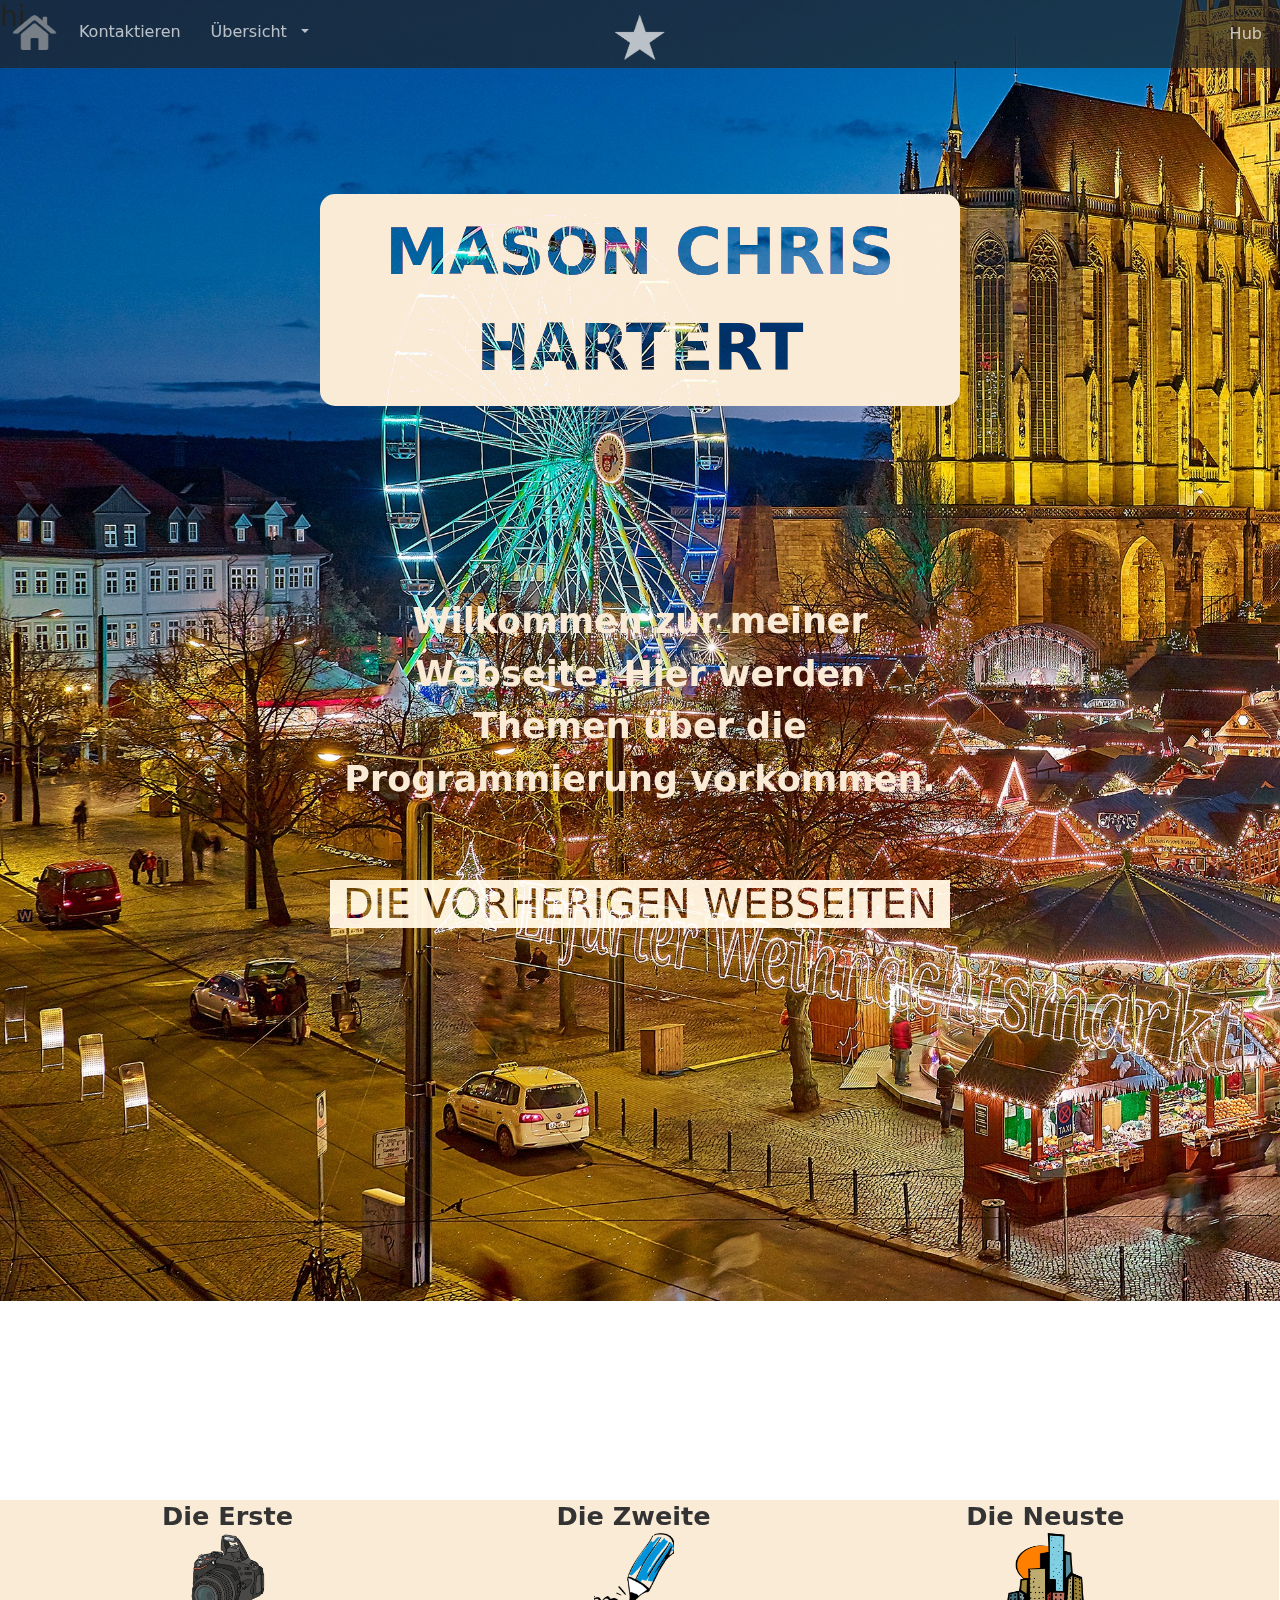
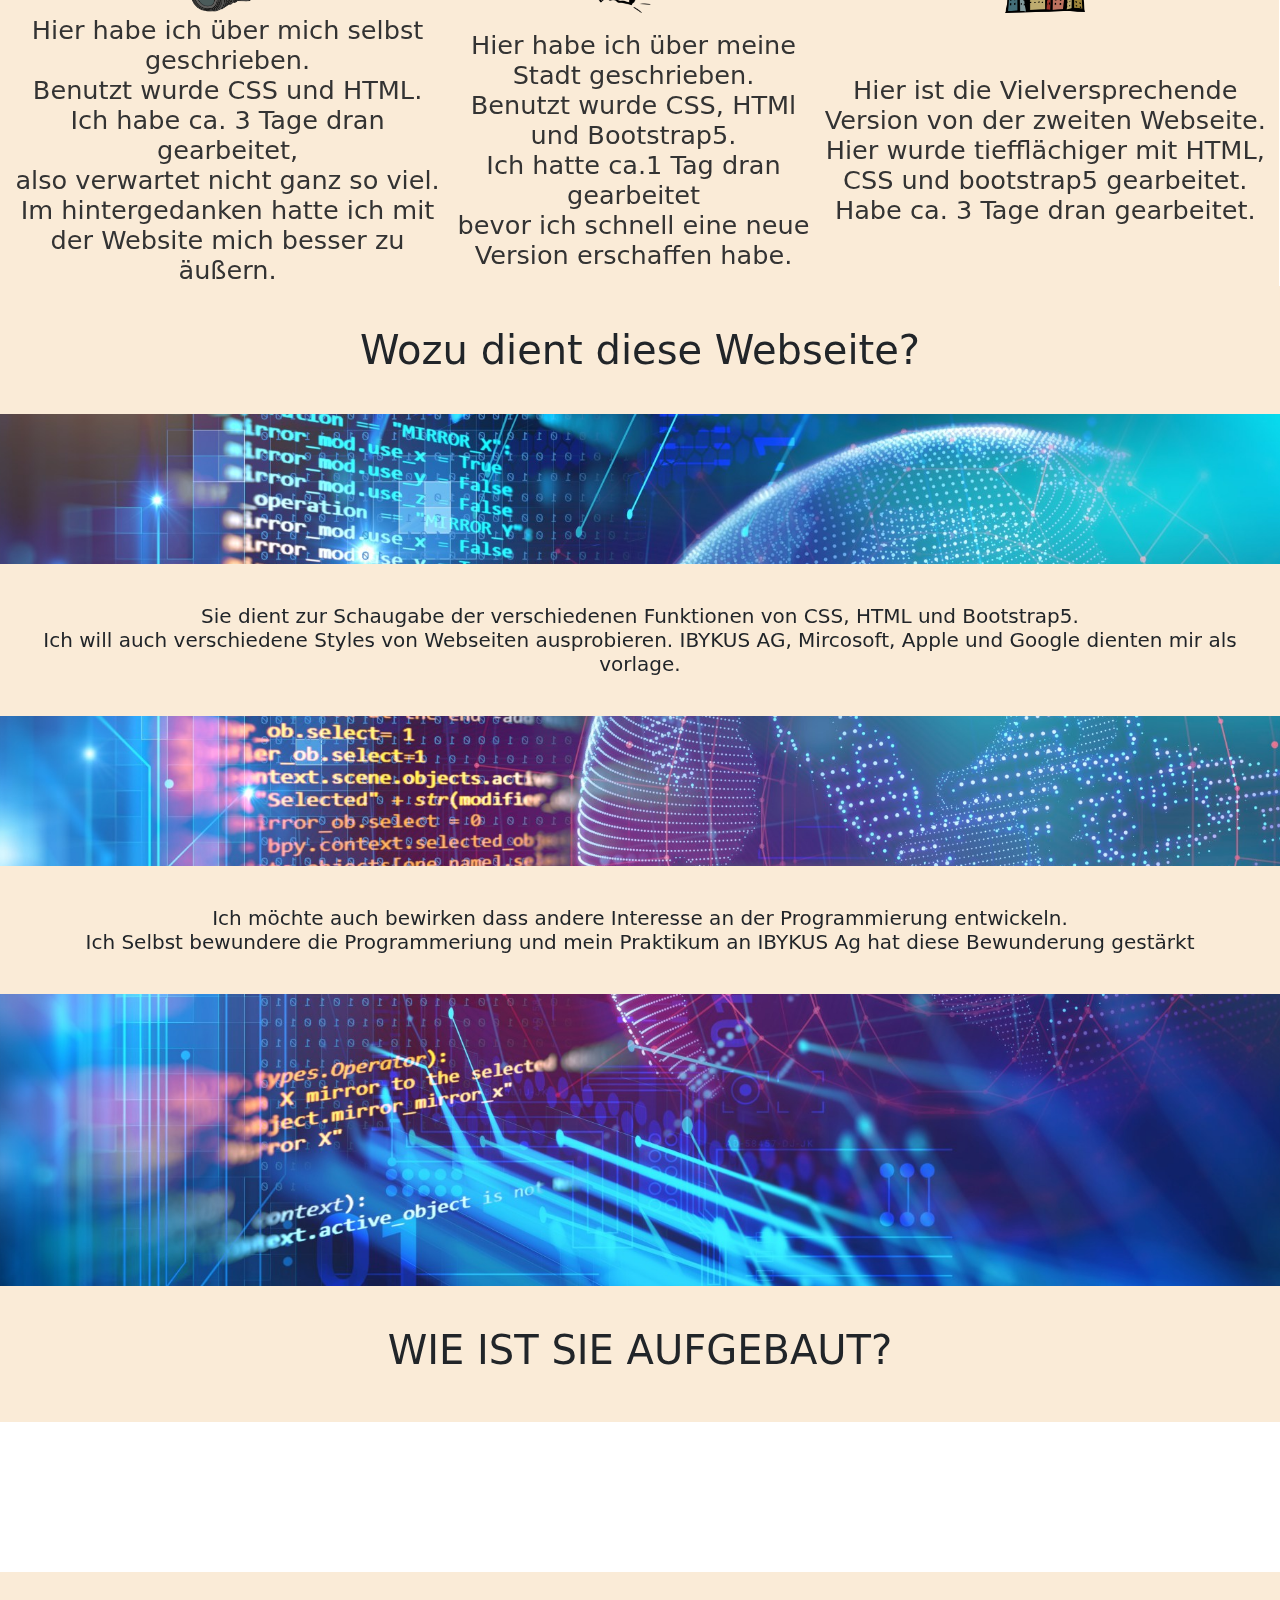
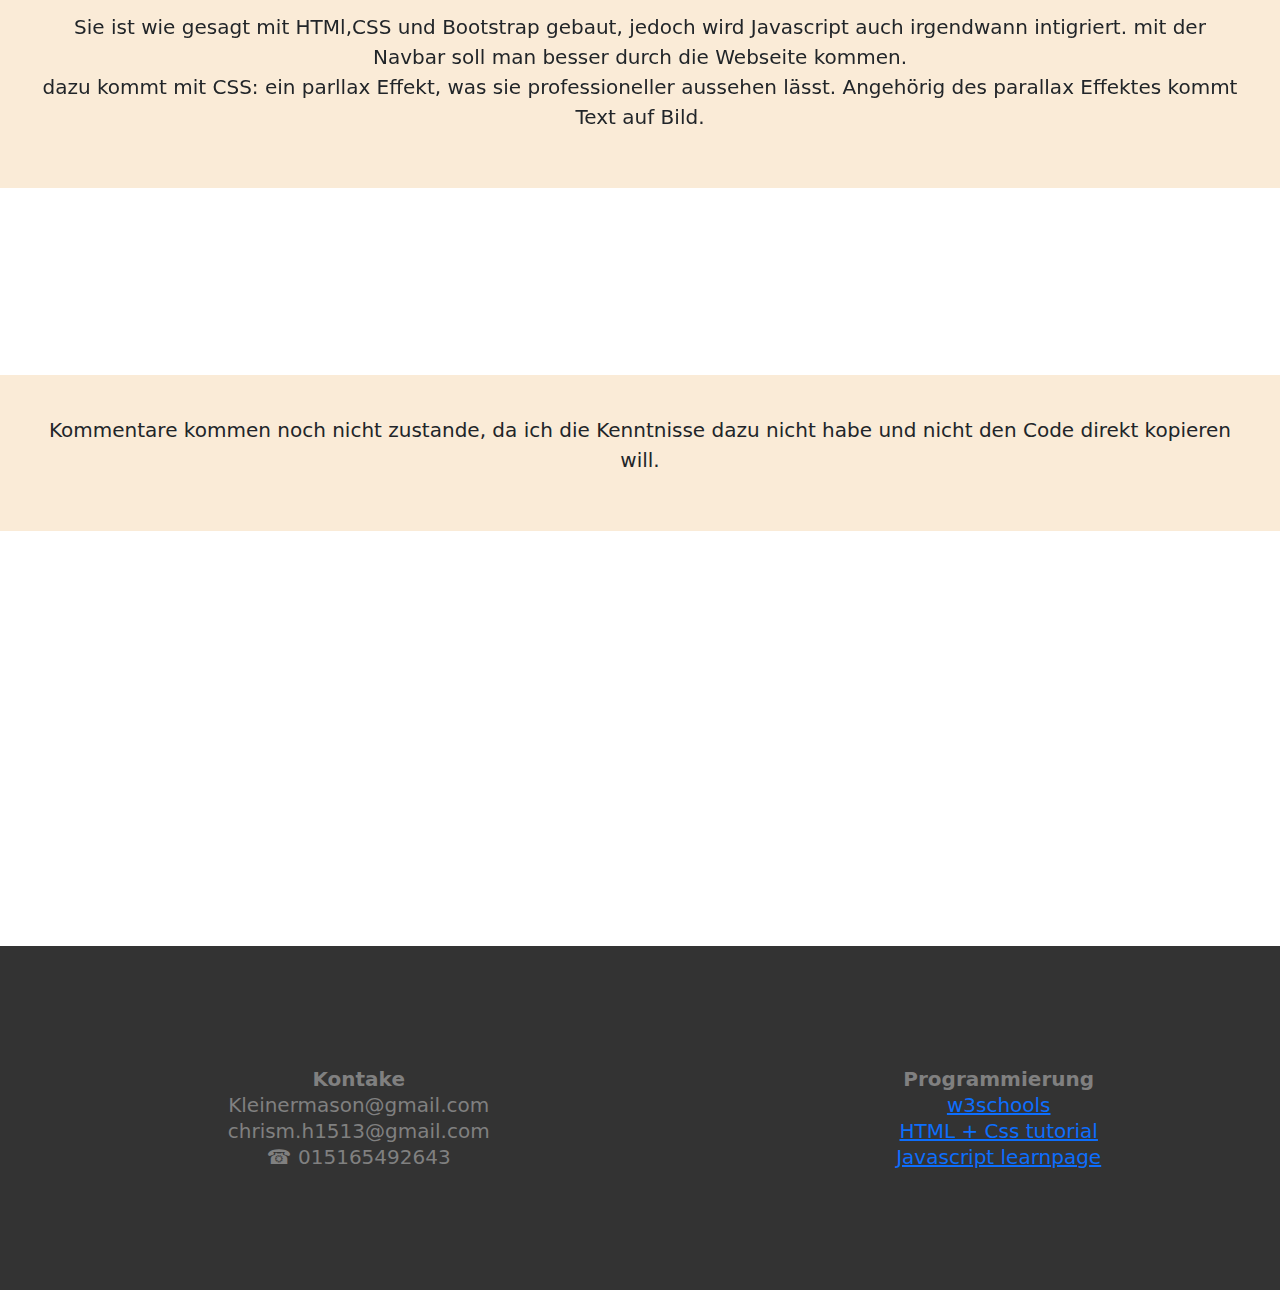
==== index.html @ a28f886b "Update index.html" ====
<DOCTYPE! html>
<html>
<head>

<title> MAIN PAGE </title>
   <link rel="icon" type="image/x-icon" href="/images/Favoriticon.ico?v=2">

<link rel="stylesheet" href="style3.css" >
 <meta name="viewport" content="width=device-width, initial-scale=1">
 <link rel="stylesheet" href="https://cdn.jsdelivr.net/npm/bootstrap@5.3.3/dist/css/bootstrap.min.css">
 <link rel="stylesheet" media="screen and (max-width: 700px)" href="small.css">
 <link rel="stylesheet" href="https://cdnjs.cloudflare.com/ajax/libs/font-awesome/4.7.0/css/font-awesome.min.css">
 
	<header  class=" Hi fixed-top" style="background-color: #222;font-size:45px;color:transparent"> &nbsp; </header>
	<nav class="navbar navbar-expand bg-body-tertiary-#222 fixed-top topnav" id="myTopnav">

  
 
  
  <div class=" container-fluid  navbar-collapse" >
   
	
    <a class="nav-items  K1" href="#ZN" style="color:white"> <img src="House.png" alt="home" style="height:45px;width:45px" class="n4"/></a>
	
    <!-- Home button above -->
  
    
      <ul class="navbar-nav me-auto mb-2 mb-lg-0">
	  <h3> &nbsp; </h3>
        <li class="nav-item">
          <a class="nav-link active HH2" aria-current="page"  href="#Z0" style="color:white">  Kontaktieren</a>
        </li>
        
     
	   	  <h3> &nbsp; </h3>
		
		</a> 
        <li class="nav-item dropdown">
          <a class="nav-link dropdown-toggle HH5" href="#" role="button" data-bs-toggle="dropdown" aria-expanded="false"  style="color:white">
            Übersicht
          </a>
          <ul class="dropdown-menu ">
            <li  style="text-align:center;" position="relativ">&nbsp; Artikel</li>
            <li><hr class="dropdown-divider"></li>
			<li><hr class="dropdown-divider"></li>
            <li><a class="dropdown-item HH12" href="#UZ1">DIE VORHERIGEN</a></li>
			<li><hr class="dropdown-divider"></li>
            <li><a class="dropdown-item HH12" href="#UZ2">WOZU DIENT DIESE WEBSEITE</a></li>
			<li><hr class="dropdown-divider"></li>
            <li><a class="dropdown-item HH12" href="#UZ3">WIE IST SIE AUFGEBAUT</a></li>
			
             </ul>
            
          </li>
      
	  <li>
      
			 <img src="star.png" alt="star" class="fixed-top img00 " />
			 
	 </li>
         
		
		
  

		 
		
	
  
    
 
 
	
  
     
</div>
   <div class="plswrk">
	  
         <a class="nav-link" href="Der-Hub.html"> Hub &nbsp; </a>
       
		 </div>
		
    
</div>

 </ul>
 
</nav> 
</head>
<body>
 
 
 
  
	
	
	
	
	
	<div class="image-container">
  <div class="text">MASON CHRIS HARTERT</div>
   <h3 id="ZN"> hi</h3>
 
 
</div>
	<div class="text2">Wilkommen zur meiner Webseite. Hier werden Themen über die Programmierung  vorkommen.
	
	

     <h1 class="whiteheaders text-center" id="UZ1">DIE VORHERIGEN WEBSEITEN</h1>
	 
	 </div>
	 <div class="box1">
	 
	</div>
	<div class="format">
	<table class=" table1 text-center" style="background-color: antiquewhite">
	 <tr>
		<th>Die Erste</th>
	      <th>Die Zweite</th>
	      <th>Die Neuste</th>
			</tr>
			 <tr>
				<td> <a href="e.index.html">
				<img src="cam2.png" alt="cam" style="height: 80px; width: 80px"/> 
				</a>
				</td>
				<td> <a href="index2+.html">
				<img src="sitft2.png" alt="db" style="height: 80px; width: 80px"/>
				
				</a>
				</td>
				<td> <a href="index4+.html">
				<img src="city.png" alt="city" style="height: 80px; width: 80px"/>
				
				</a>
				</td>
					</tr>
						<tr>
							<td>
							Hier habe ich  über mich selbst geschrieben. <br>
							Benutzt wurde CSS und HTML. <br>
							Ich habe ca. 3 Tage dran gearbeitet,<br>
							also verwartet nicht ganz so viel. <br>
							Im hintergedanken hatte ich mit der Website mich besser zu äußern.
							</td>
							<td>Hier habe ich über meine Stadt geschrieben. <br>
							Benutzt wurde CSS, HTMl und Bootstrap5.<br>
							Ich hatte ca.1 Tag dran gearbeitet <br> bevor ich schnell eine neue Version erschaffen habe.
							</td>
							<td>Hier ist die Vielversprechende Version von der zweiten Webseite.<br>
							Hier wurde tiefflächiger mit HTML, CSS und bootstrap5 gearbeitet. <br>
							Habe ca. 3 Tage dran gearbeitet.
							
							
							</td>
						</tr>
					
	 </div>
	</div>
	</table>
	<div class=" image-container2">
   
   <h1 class="text-center R2" id="UZ2"> Wozu dient diese Webseite? </h1>
   
   <h1 class="text-center R3"> Sie dient zur Schaugabe der verschiedenen Funktionen von CSS, HTML und Bootstrap5. <br>
   Ich will auch verschiedene Styles von Webseiten ausprobieren. IBYKUS AG, Mircosoft, Apple und Google dienten mir als vorlage.<br> </h1>
   
    <h1 class="text-center R4"> Ich möchte auch bewirken dass andere Interesse an der Programmierung entwickeln.<br>
	Ich Selbst bewundere die Programmeriung und mein Praktikum an IBYKUS Ag hat diese Bewunderung gestärkt </h1>
   
   </div>
   
   <div class=" image-container3">
   <div class="R5">
   <h1 id="UZ3"> WIE IST SIE AUFGEBAUT?</h1>
    </div>
  
  <div class="R3">
  
    <p> Sie ist wie gesagt mit HTMl,CSS und Bootstrap gebaut, jedoch wird Javascript auch irgendwann intigriert. mit der Navbar soll man besser durch die Webseite kommen.
	<br> dazu kommt mit CSS: ein parllax Effekt, was sie professioneller aussehen lässt. Angehörig des parallax Effektes kommt Text auf Bild.
        	</p>
	</div>
<div class="R03">	
			<p> Kommentare kommen noch nicht zustande, da ich die Kenntnisse dazu nicht habe und nicht den Code direkt kopieren will. </p>
	
	
   </div>
   <div class="XXY">
   
   <table class="table2">
	<tr>	
		<th id="Z0">Kontake	</th>
			<th> Programmierung	</th>
			
			
				</tr>
						<tr>
							<td>Kleinermason@gmail.com	</td>
							<td><a href="https://www.w3schools.com/html/html_intro.asp" target="_blank"> w3schools</a></td>
							
							
							</tr>
							<tr>
								<td>chrism.h1513@gmail.com </td>
								<td><a href="https://www.youtube.com/watch?v=BzYMFd-lQL4" target="_blank"> HTML + Css tutorial </td>
								
								</tr>
								 <td> &#9742; 015165492643 </td>
								 <td> <a href="https://www.jschallenger.com/overview/" target="_blank">   Javascript learnpage</td>
								
								 </tr>
								 </table>
			
			
			
			
			
  
   
   
   </div>
   
   
   
   
   <script>
   
   </script>
   
   



 </div>
         
         
		 <script src="https://cdn.jsdelivr.net/npm/bootstrap@5.3.3/dist/js/bootstrap.bundle.min.js" 
		 integrity="sha384-YvpcrYf0tY3lHB60NNkmXc5s9fDVZLESaAA55NDzOxhy9GkcIdslK1eN7N6jIeHz" crossorigin="anonymous"></script>
   </body> 
  
</html>
---- style3.css ----
body {
	
	background-color: #333;
	
}

.image-container {
  background-image: url("wthure.jpeg"); /* The image used - important! */
  min-height:1500px;
  background-attachment: fixed;
  background-position: center;
  background-repeat: no-repeat;
  background-size: cover;
  position: relative; /* Needed to position the cutout text in the middle of the image */
  height: 1500px; /* Some height */
}

.text {
  background-color: antiquewhite;
  border-radius: 15px;
  color: black;
  font-size: 75px; /* Responsive font size */
  font-weight: bold;
  margin: 0 auto; /* Center the text container */
  padding: 10px;
  width: 50%;
  text-align: center; /* Center text */
  position: absolute; /* Position text */
  top: 20%; /* Position text in the middle */
  left: 50%; /* Position text in the middle */
  transform: translate(-50%, -50%); /* Position text in the middle */
  mix-blend-mode: lighten; /* This makes the cutout text possible */
  font-size: 5vw;
 
}
.text2 {
 
  color: antiquewhite;
  font-size: 35px; /* Responsive font size */
  font-weight: bold;
  margin: 0 auto; /* Center the text container */
  padding: 10px;
  width: 50%;
  text-align: center; /* Center text */
  position: absolute; /* Position text */
  top: 65%; /* Position text in the middle */
  left: 25%; /* Position text in the middle */
  
  
}



.text22 {
 
  color: white;
  font-size: 50px; /* Responsive font size */
  font-weight: bold;
  margin: 0 auto; /* Center the text container */
  padding: 10px;
  width: 50%;
  text-align: center; /* Center text */
  position: absolute; /* Position text */
  top: 80%; /* Position text in the middle */
  left: 50%; /* Position text in the middle */
  transform: translate(-50%, -50%); /* Position text in the middle */
  
}

button {
	mix-blend-mode: screen;
	padding: 4px ;
	color: black;
	font-weight: bold;
	
}





.K1 {
	float: left;
	font-size: 55px;
transform: translate(0%,-15%);
opacity: 0.7;
	
}
.K7 {

	transform: translate(0%, %);

	
}
.Hi {
 /*whichever you want*/
opacity: 0.7;
filter:(opacity=100);



}


}



	
	
}

.H12 {
	
	
}

.img00 {
width: 50px;
height: 45px;
margin-top: 15px;
opacity: 0.7;
transition: width 1s;
transition-delay: 2.5s;
margin-left: auto;
margin-right: auto;

}

.img00:hover{
	
	width: 150px;
	opacity: 1;
}	




.whiteheaders {
	
	
	background-color: antiquewhite;
  color: black;
	width: 100% ;
	 mix-blend-mode: screen;
	 margin-left: auto;
	 margin-right: auto;
	 margin-top: 75px;
}

table {
	
	
	width: 99.9%;
	font-size: 20px;
	color: #333;
	
}

.table1 {
	
	background-color: antiquewhite;
	font-size: 1vw;
	
	
}

.image-container2 {
	
  background-image: url("prog.jpeg"); /* The image used - important! */
  
  min-height: 1000px;
  background-attachment: fixed;
  background-position: center;
  background-repeat: cover;
  background-size: cover;
  position: relative; /* Needed to position the cutout text in the middle of the image */
  height: 1000px; /* Some height */
  transform:translate(0%,0%);
  
}

.R2 {
	
	padding: 40px 40px;
	background-color: antiquewhite;
  
	text-align:center;
}


.zz:link {
	
	background-color:antiquewhite;
	padding: 14px 25 px;
	display: inline-block;
	text-align:center;
	border-radius: 12px;
	transform: translate(0%, );
	float:right;
}

h4 {
	
	
	color: transparent;
}

.oo1 {
	transform: translate(0%,-55%);
	padding: 40px 80px;
	background-color: #333;
}
.XXY {
	
	
	 background-color: #333;
	padding: 120px 0px ;
	font-size: 2vw;
	
	 
	
}
.table2 {
	text-align:center;
	color: gray;
	background-color: #333;
	width: 100%;
	font-size: 2.5vw;
	font-size: 20px;
	margin: 0;
}

.R3 {
	font-size: 20px;
	padding: 40px 40px;
	background-color: antiquewhite;
    margin-top: 150px;
}
.R4 {
	font-size: 20px;
	padding: 40px 40px;
	background-color: antiquewhite;
	   margin-top: 150px;
}

.comms {
	
	
	padding:50px 40px ;
}




/* width */
::-webkit-scrollbar {
  width: 7.5px;
  background-color: black;
 
}

/* Track */
::-webkit-scrollbar-track {
  box-shadow: inset 0 0 5px grey;
 
}

/* Handle */
::-webkit-scrollbar-thumb {
  background: white;
  border-radius: 15px;
 
}


.image-container3  {background-image: url("hot.jpeg"); /* The image used - important! */
  min-height:1500px;
  background-attachment: fixed;
  background-position: center;
  background-repeat: no-repeat;
  background-size: cover;
  position: relative; /* Needed to position the cutout text in the middle of the image */
  height: 1500px; /* Some height */
  
}
.R5 {
	font-size: 20px;
	padding: 40px 40px;
	background-color: antiquewhite;
	text-align:center;
	
}

.XXY{
	
	
	
	transform: translate(0%,175%);
}
.R3 {
	font-size: 20px;
	padding: 40px 40px;
	background-color: antiquewhite;
	text-align:center
}


.R03 {
	font-size: 20px;
	padding: 40px 40px;
	background-color: antiquewhite;
	text-align:center;
	transform: translate(0%,120%);
}

.k7 {
	
	
	transform: translate(0%, 50%);
	
	float: right;
}

nav {
	
	
	width: 100%;
	word-spacing: 5px;
}

.navbar ul a {
	
	
	padding: 10px 30px;
}




  nav {
    width: 100%; /* The width is 100%, when the viewport is 800px or smaller */
  }


.table1 {
	
	
	font-size: 2vw;
}




/* Hide the link that should open and close the topnav on small screens */


li, ul {
	
	
	display: inline
}

	



.n4 {
	
	transform: translate(0%,15%);
}
/* Dropdown Style */

.navbar-nav > li > .dropdown-menu {     background-color: #333;  }


.navbar-nav > li > .dropdown-menu a{   color: white;  }

.navbar-nav > li > .dropdown-menu {   color: white;  }

.navbar-nav > li > .dropdown-menu a:hover{   background-color: grey; }

/* Dropdown Style End */

.HH2:hover {
	
background-color: grey;	
border-radius: 10px;
opacity: 1.0;
	
}
.K1:hover {
	

border-radius: 10px;
opacity: 1.0;
	
}


.HH2 {
	
background-color: grey;	
border-radius: 10px;
opacity: 0.7;
	
}
	



.plswrk {
	transform: translate(0%,30%);
	color: white;
	float:right;
	opacity: 0.7;
	
}

.plswrk:hover {
	
	opacity:1
}

@media only screen and (max-width: 350px) {
  .img00 {
   display: none;
  }
}

.HH5 {
	
background-color: grey;	
border-radius: 10px;
opacity: 0.7;
	
}

.HH5:hover {
	
background-color: grey;	
border-radius: 10px;
opacity: 1.0;
	
}

.hi, nav {

	position: fixed;
	transition: 0.4s;
}
---- small.css ----
li {
	
	display:inline
}

.HH2 {
	
	display: none;
}

.hi, nav {
	
	
	resize: none;
}

.img00 {
	
	transform : translate(0%,-10%);
}

.table2 {

	font-size: 25px;
	font-size: 2.5vw;
}
.XXY {

	padding: 75px 0px;
}

.HH5 {


}

.format > img {
	
	
	width:15px;
	height: 15px;
}
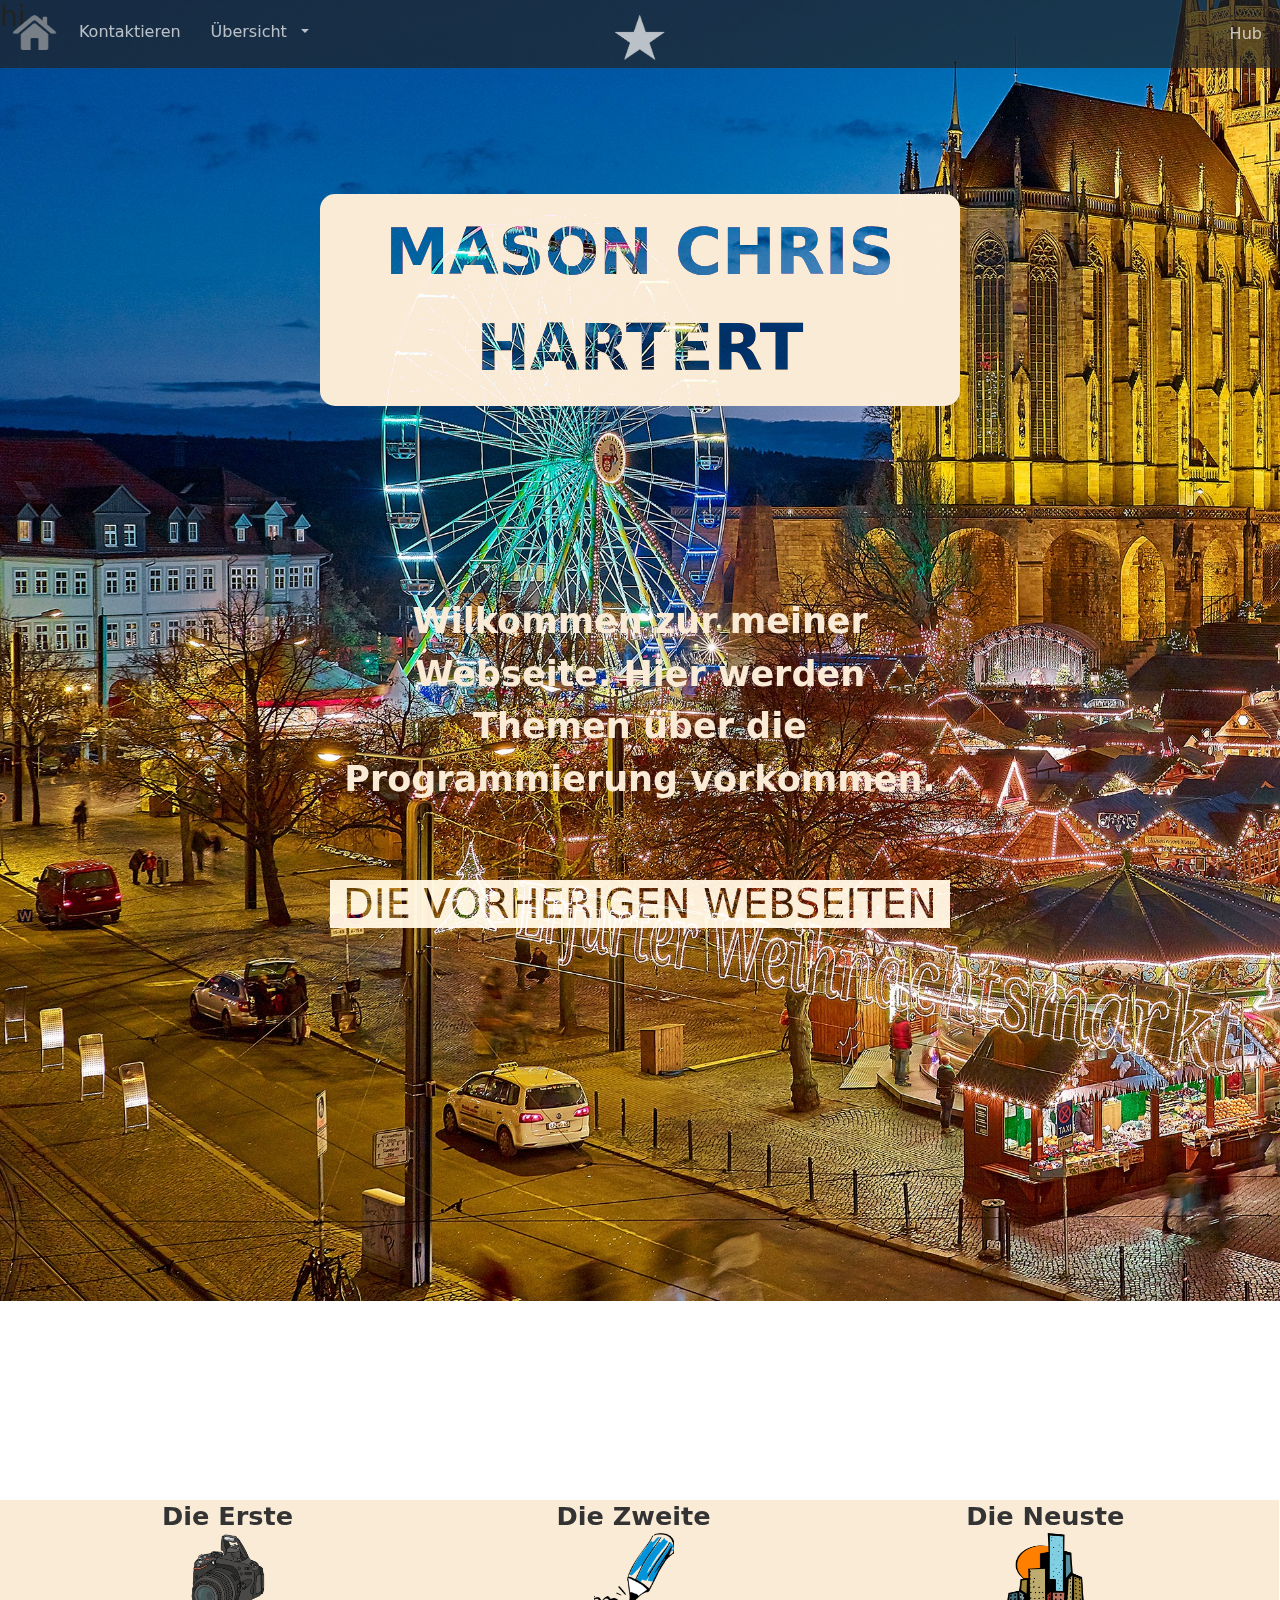
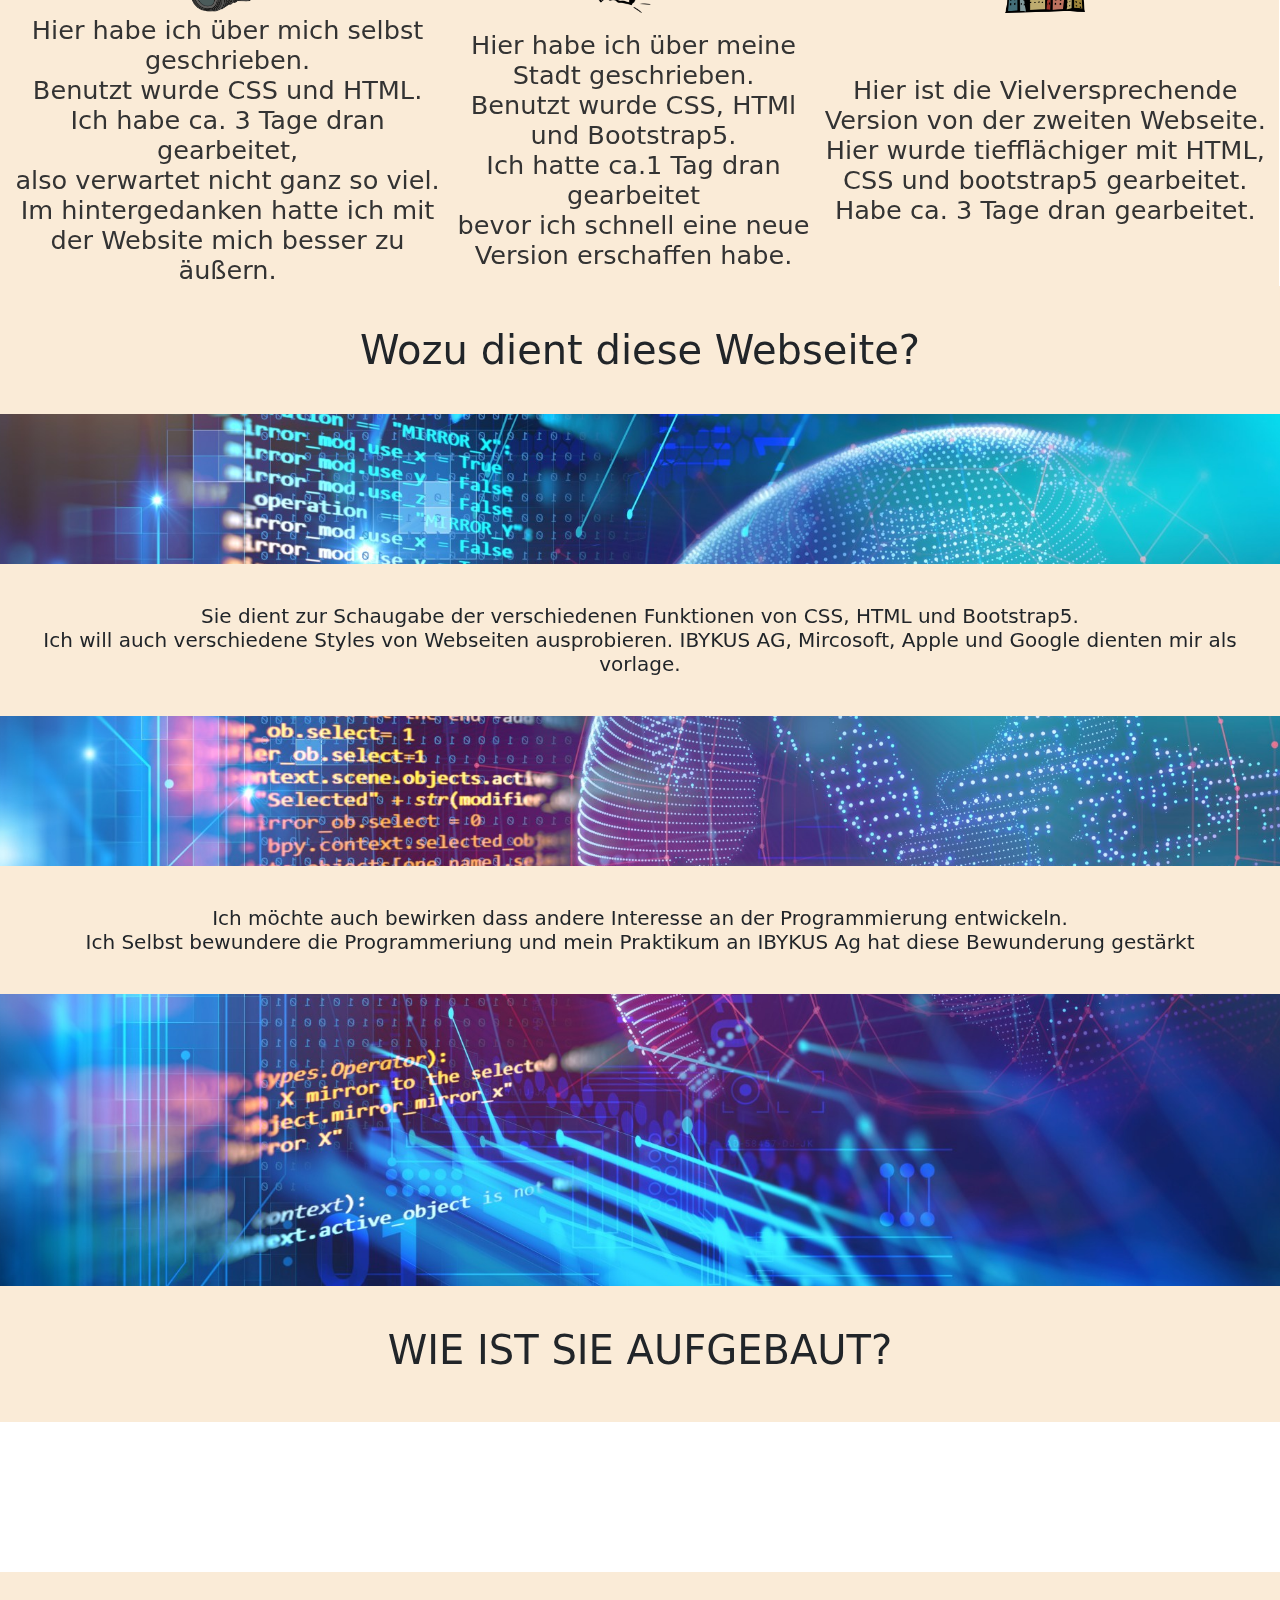
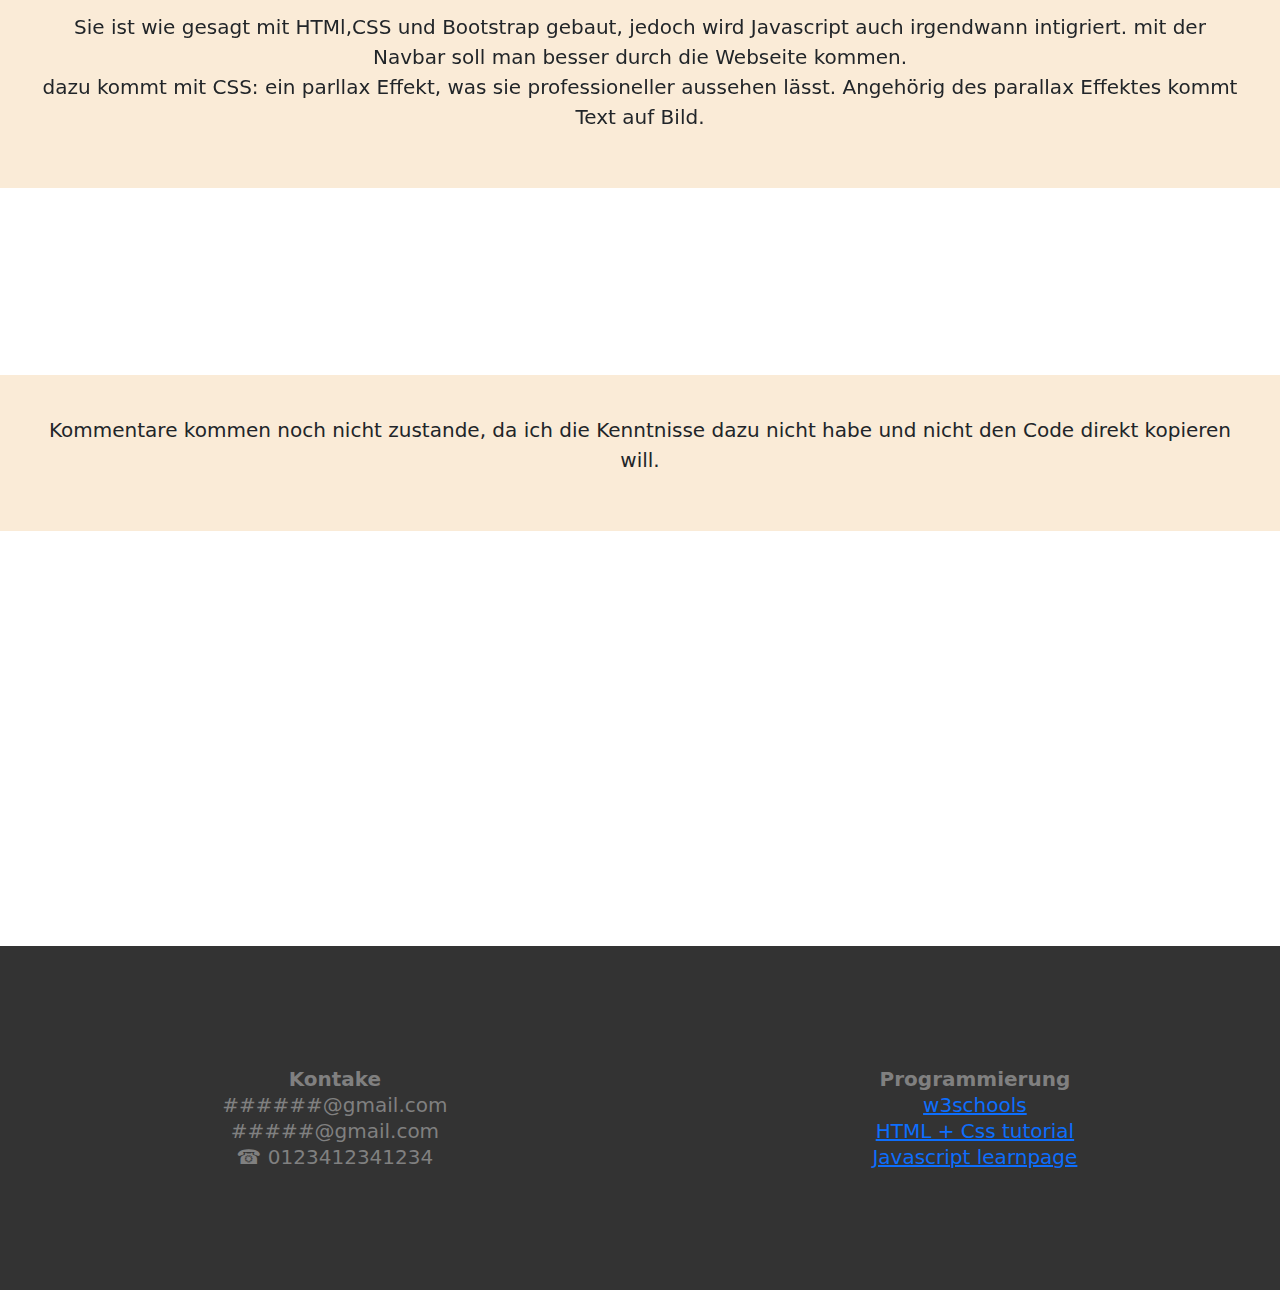
==== commit 315617da: "Update index.html" ====
--- a/index.html
+++ b/index.html
@@ -3,7 +3,7 @@
 <head>
 
 <title> MAIN PAGE </title>
-   <link rel="icon" type="image/x-icon" href="/images/Favoriticon.ico?v=2">
+   <link rel="icon" type="image/x-icon" href="../../images/Favoriticon.ico?v=2">
 
 <link rel="stylesheet" href="style3.css" >
  <meta name="viewport" content="width=device-width, initial-scale=1">
@@ -197,17 +197,17 @@
 			
 				</tr>
 						<tr>
-							<td>Kleinermason@gmail.com	</td>
+							<td>######@gmail.com</td>
 							<td><a href="https://www.w3schools.com/html/html_intro.asp" target="_blank"> w3schools</a></td>
 							
 							
 							</tr>
 							<tr>
-								<td>chrism.h1513@gmail.com </td>
+								<td>#####@gmail.com</td>
 								<td><a href="https://www.youtube.com/watch?v=BzYMFd-lQL4" target="_blank"> HTML + Css tutorial </td>
 								
 								</tr>
-								 <td> &#9742; 015165492643 </td>
+								 <td> &#9742; 0123412341234 </td>
 								 <td> <a href="https://www.jschallenger.com/overview/" target="_blank">   Javascript learnpage</td>
 								
 								 </tr>
--- a/small.css
+++ b/small.css
@@ -33,6 +33,8 @@
 
 .HH5 {
 
+	transform: translate(0%,2%);
+
 
 }
 
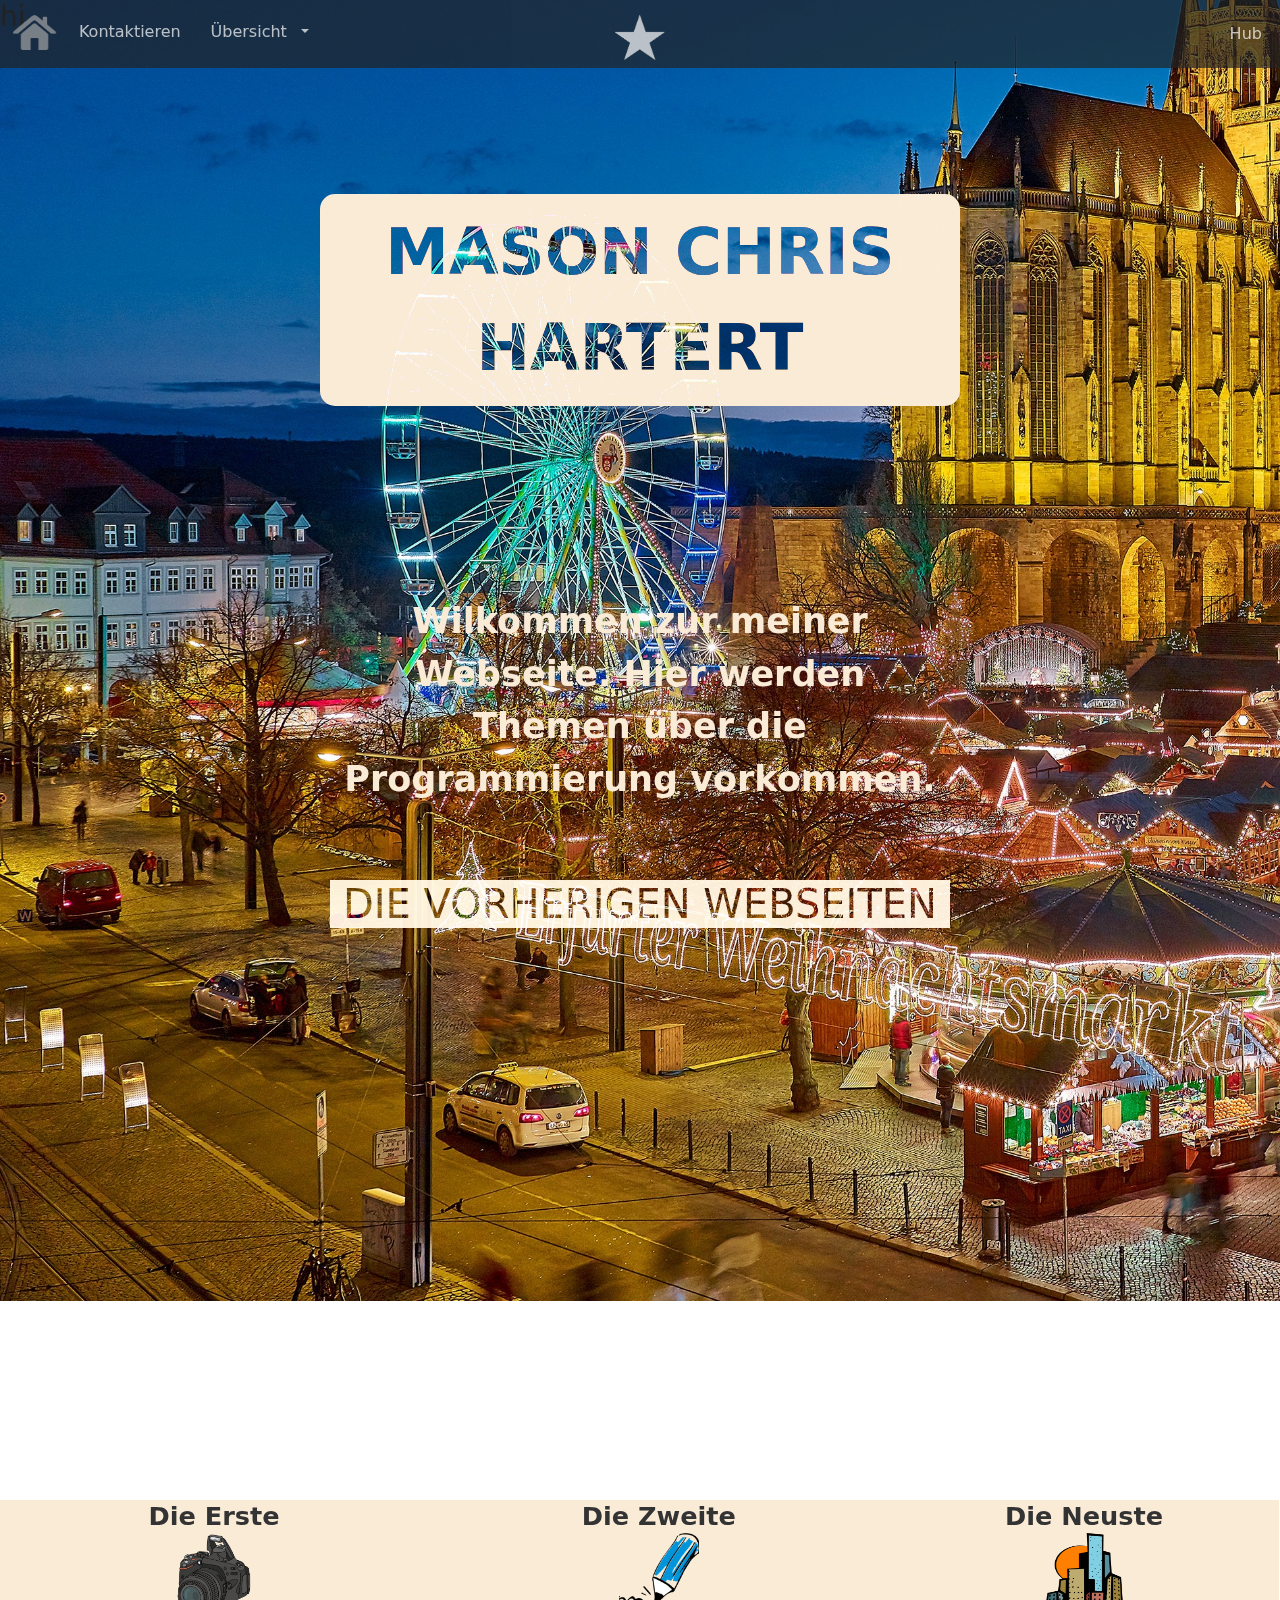
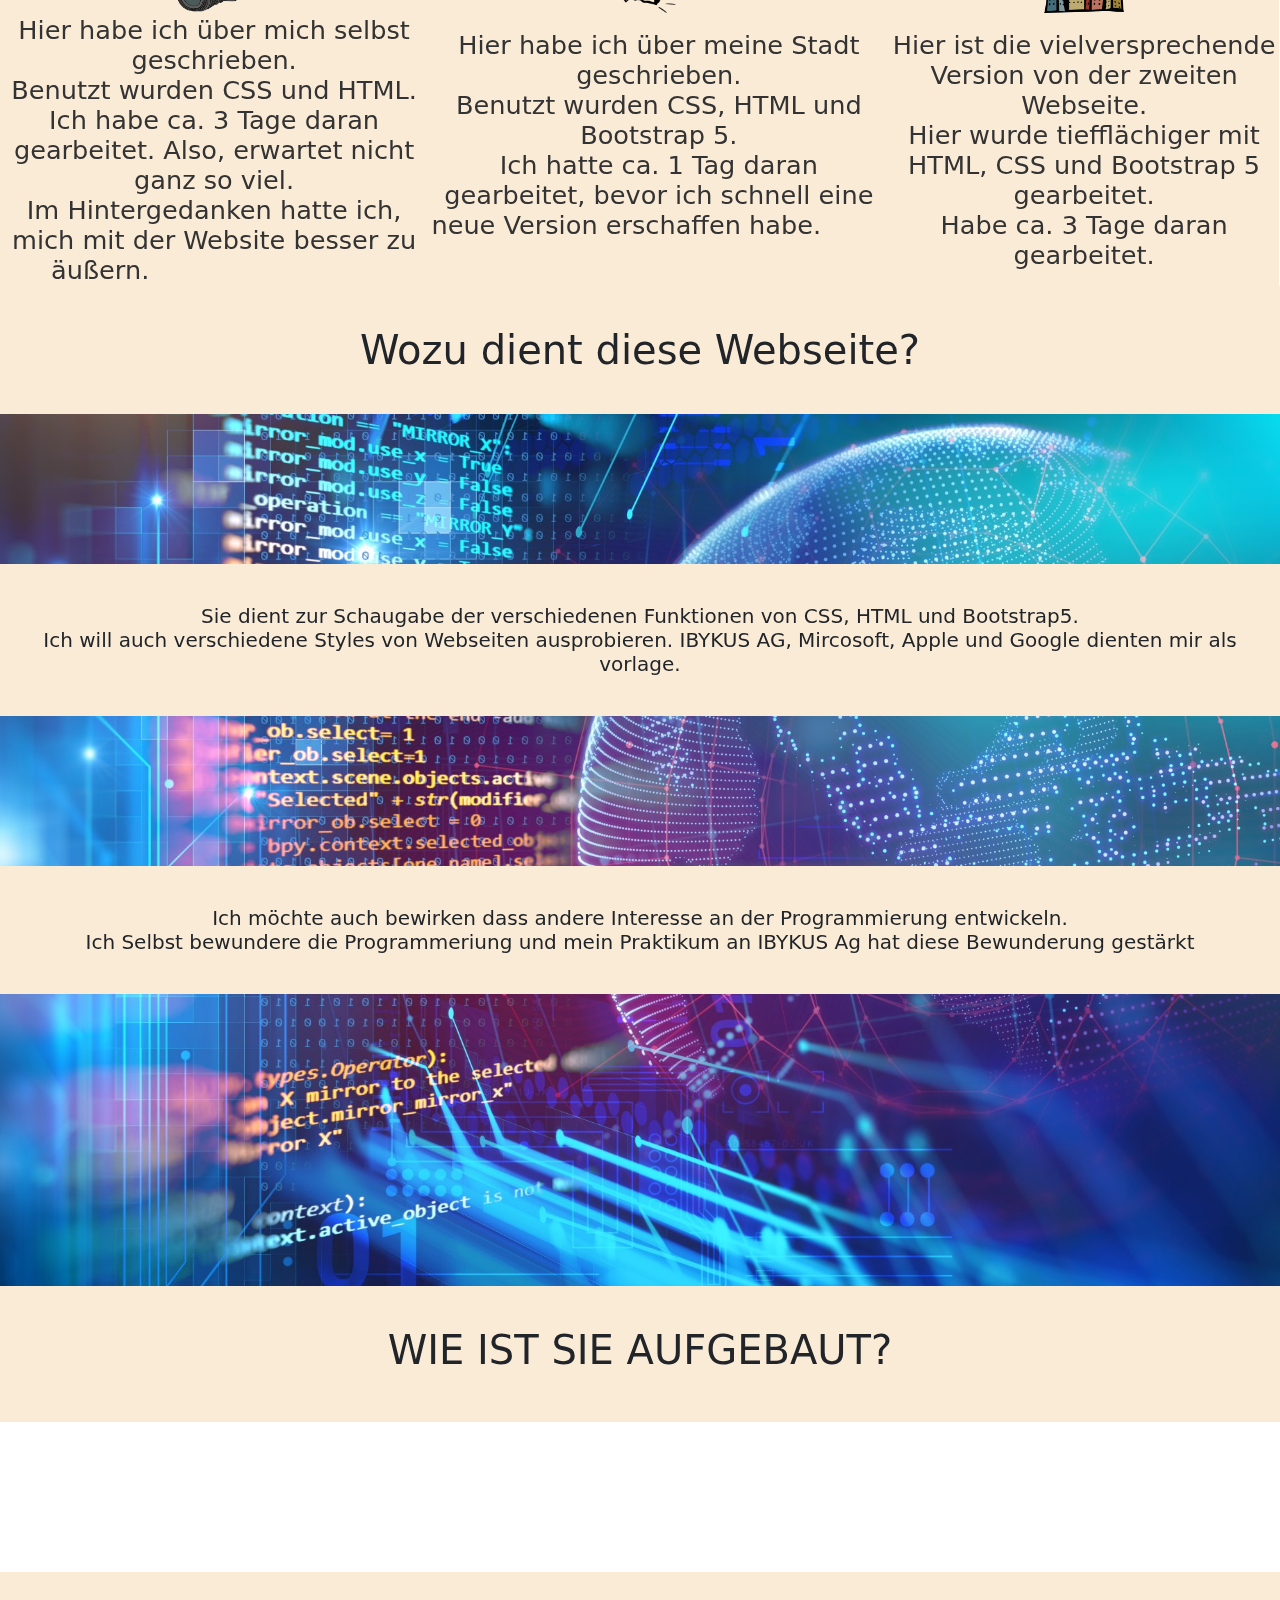
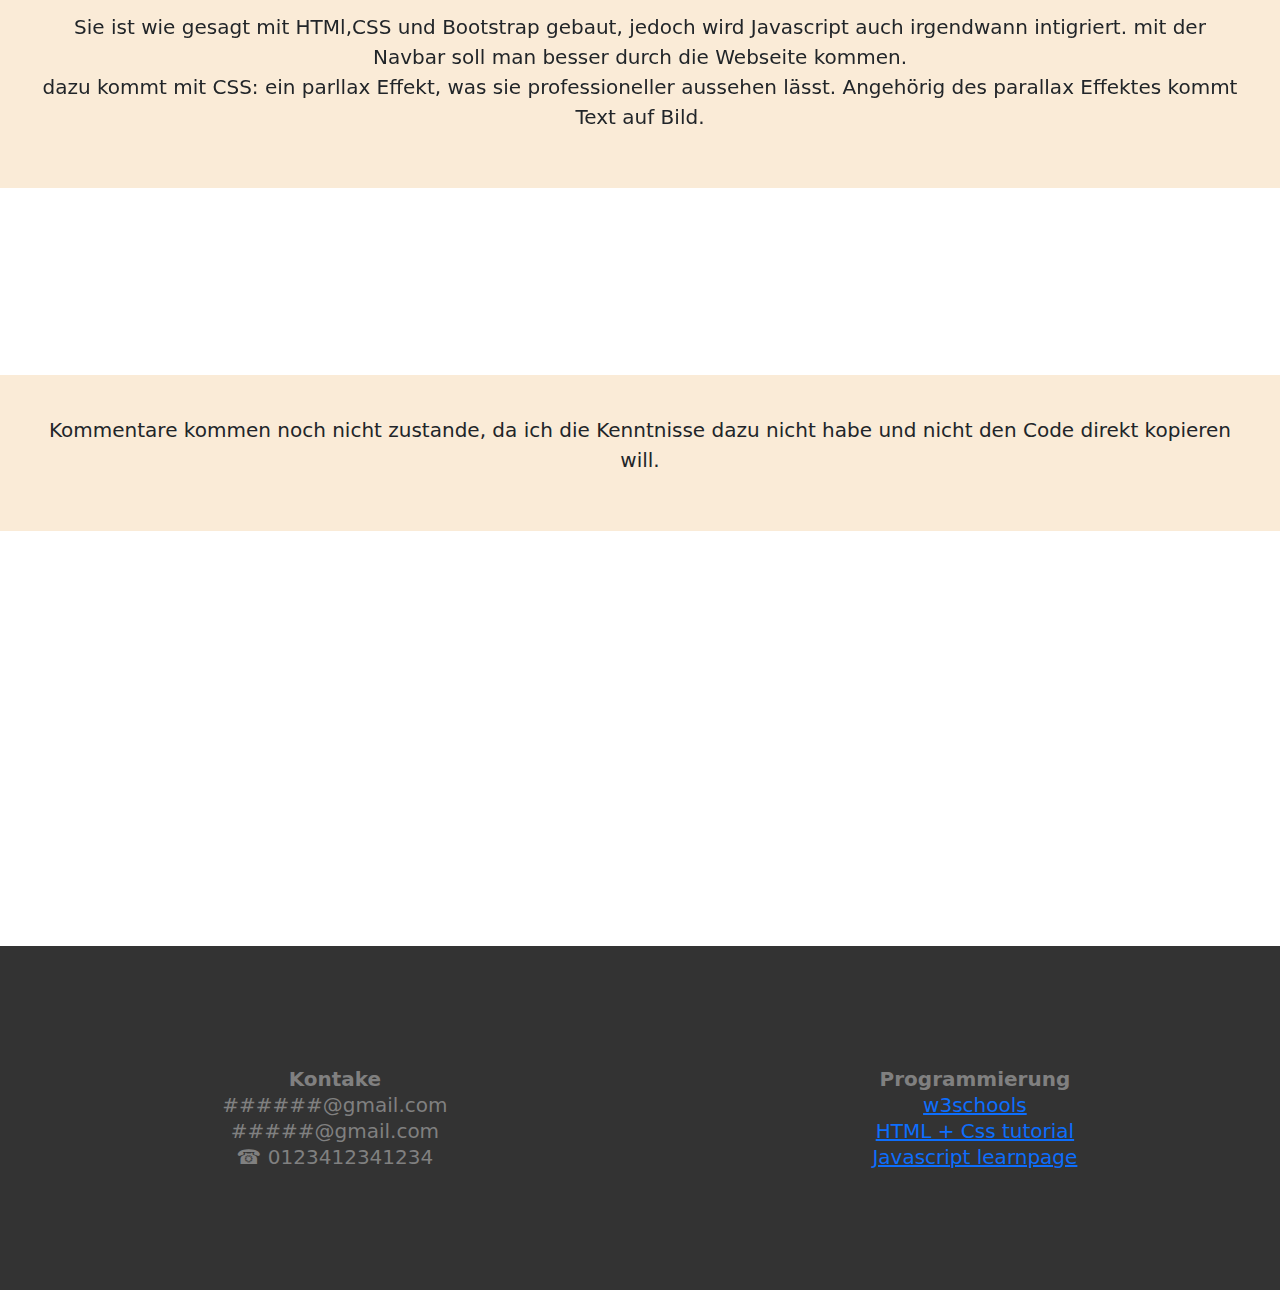
==== commit e2dbc017: "Update index.html" ====
--- a/index.html
+++ b/index.html
@@ -76,7 +76,8 @@
 </div>
    <div class="plswrk">
 	  
-         <a class="nav-link" href="Der-Hub.html"> Hub &nbsp; </a>
+         <a class="nav-link" href="
+		 "> Hub &nbsp; </a>
        
 		 </div>
 		
@@ -138,20 +139,19 @@
 					</tr>
 						<tr>
 							<td>
-							Hier habe ich  über mich selbst geschrieben. <br>
-							Benutzt wurde CSS und HTML. <br>
-							Ich habe ca. 3 Tage dran gearbeitet,<br>
-							also verwartet nicht ganz so viel. <br>
-							Im hintergedanken hatte ich mit der Website mich besser zu äußern.
-							</td>
-							<td>Hier habe ich über meine Stadt geschrieben. <br>
-							Benutzt wurde CSS, HTMl und Bootstrap5.<br>
-							Ich hatte ca.1 Tag dran gearbeitet <br> bevor ich schnell eine neue Version erschaffen habe.
-							</td>
-							<td>Hier ist die Vielversprechende Version von der zweiten Webseite.<br>
-							Hier wurde tiefflächiger mit HTML, CSS und bootstrap5 gearbeitet. <br>
-							Habe ca. 3 Tage dran gearbeitet.
-							
+							Hier habe ich über mich selbst geschrieben. <br>
+Benutzt wurden CSS und HTML. <br>
+Ich habe ca. 3 Tage daran gearbeitet.
+Also, erwartet nicht ganz so viel. <br>
+Im Hintergedanken hatte ich, mich mit der Website besser zu äußern.
+                            </td>
+<td>Hier habe ich über meine Stadt geschrieben. <br>
+Benutzt wurden CSS, HTML und Bootstrap 5. <br>
+Ich hatte ca. 1 Tag daran gearbeitet, bevor ich schnell eine neue Version erschaffen habe.
+                            </td>
+<td>Hier ist die vielversprechende Version von der zweiten Webseite. <br>
+Hier wurde tiefflächiger mit HTML, CSS und Bootstrap 5 gearbeitet. <br>
+Habe ca. 3 Tage daran gearbeitet.
 							
 							</td>
 						</tr>
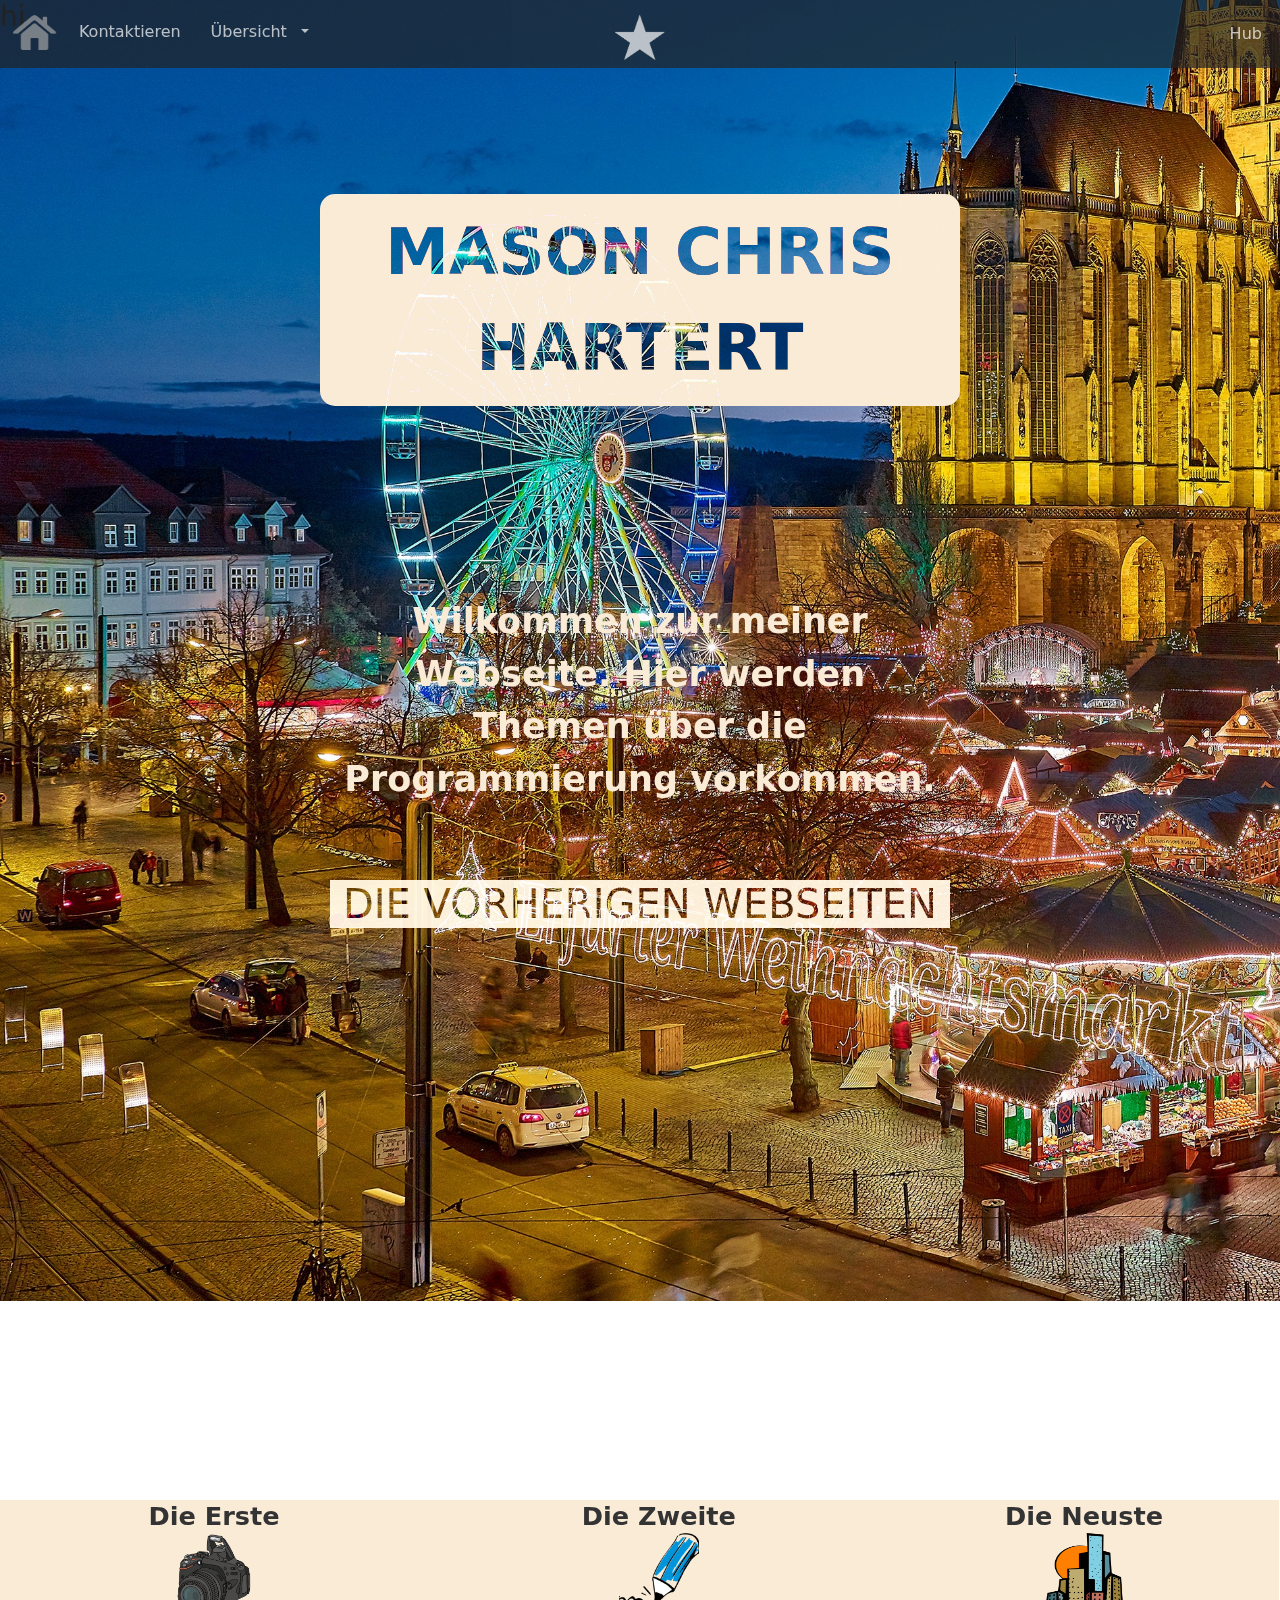
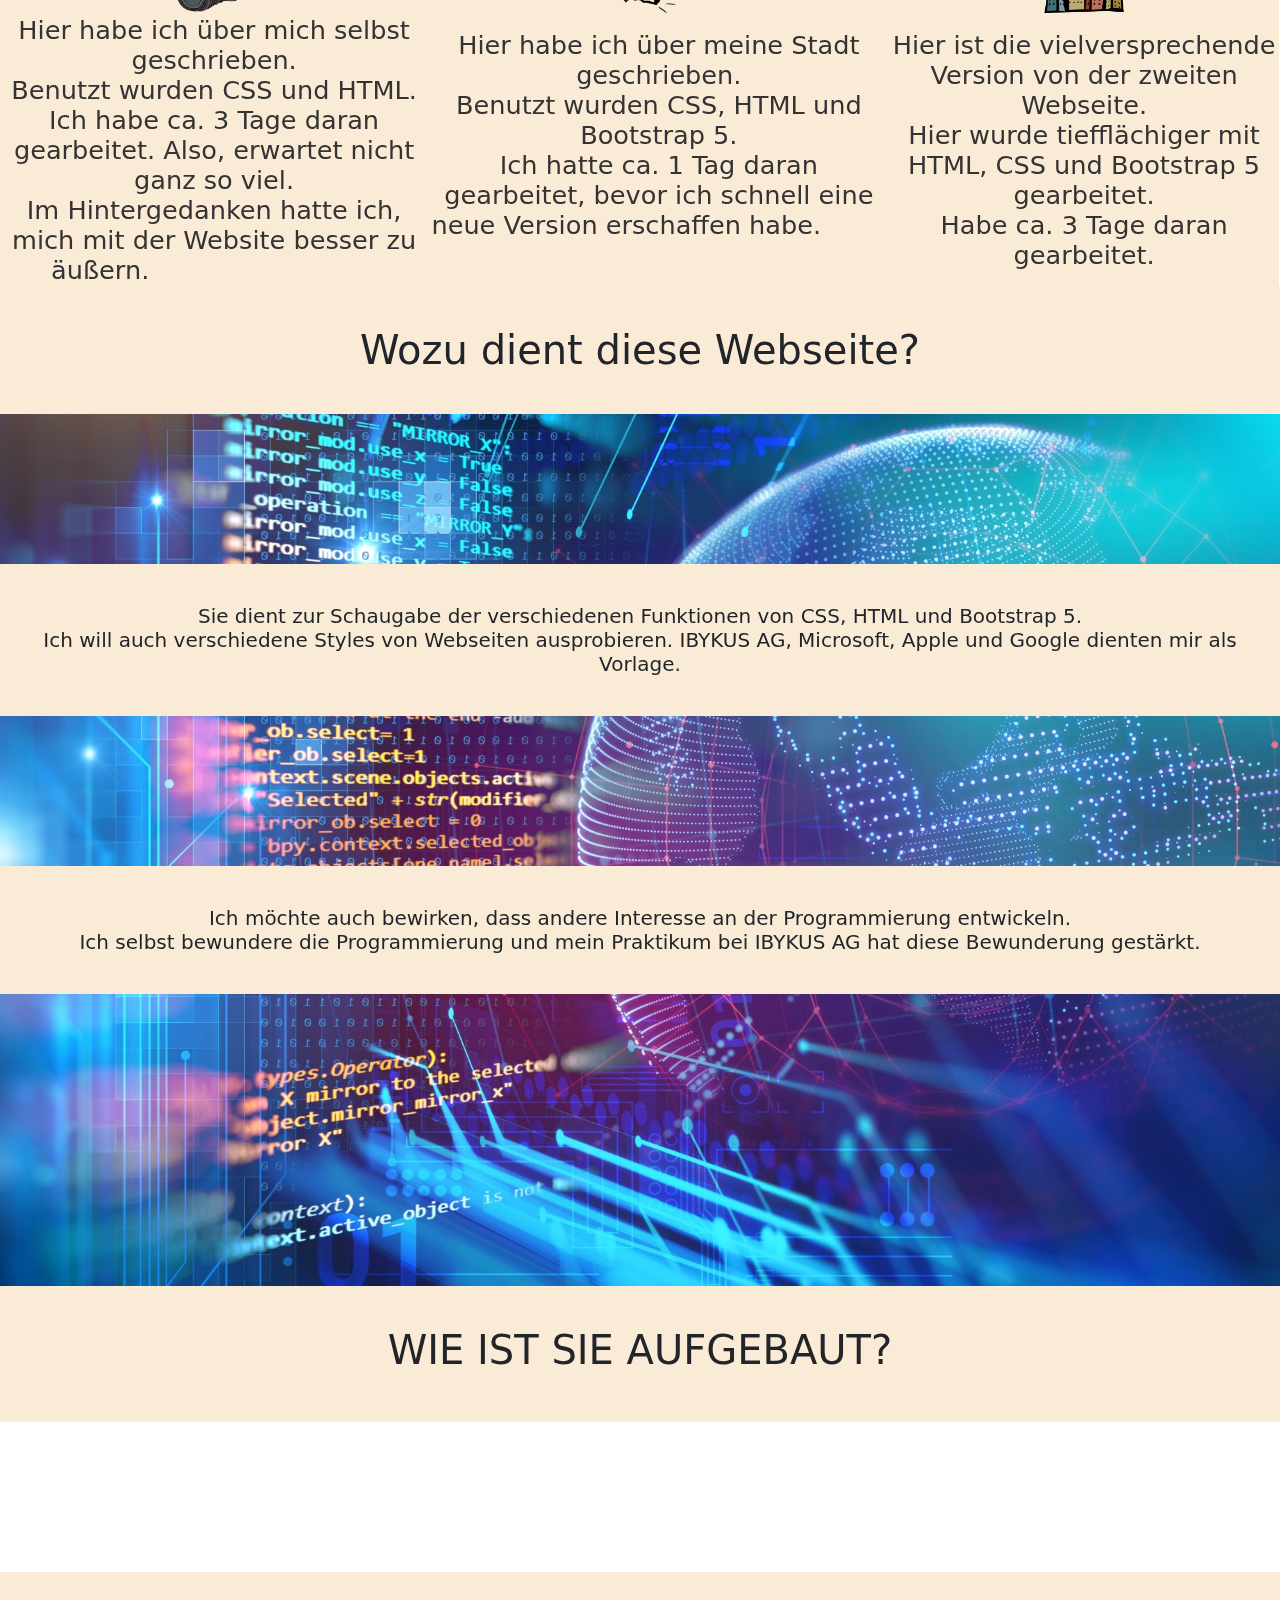
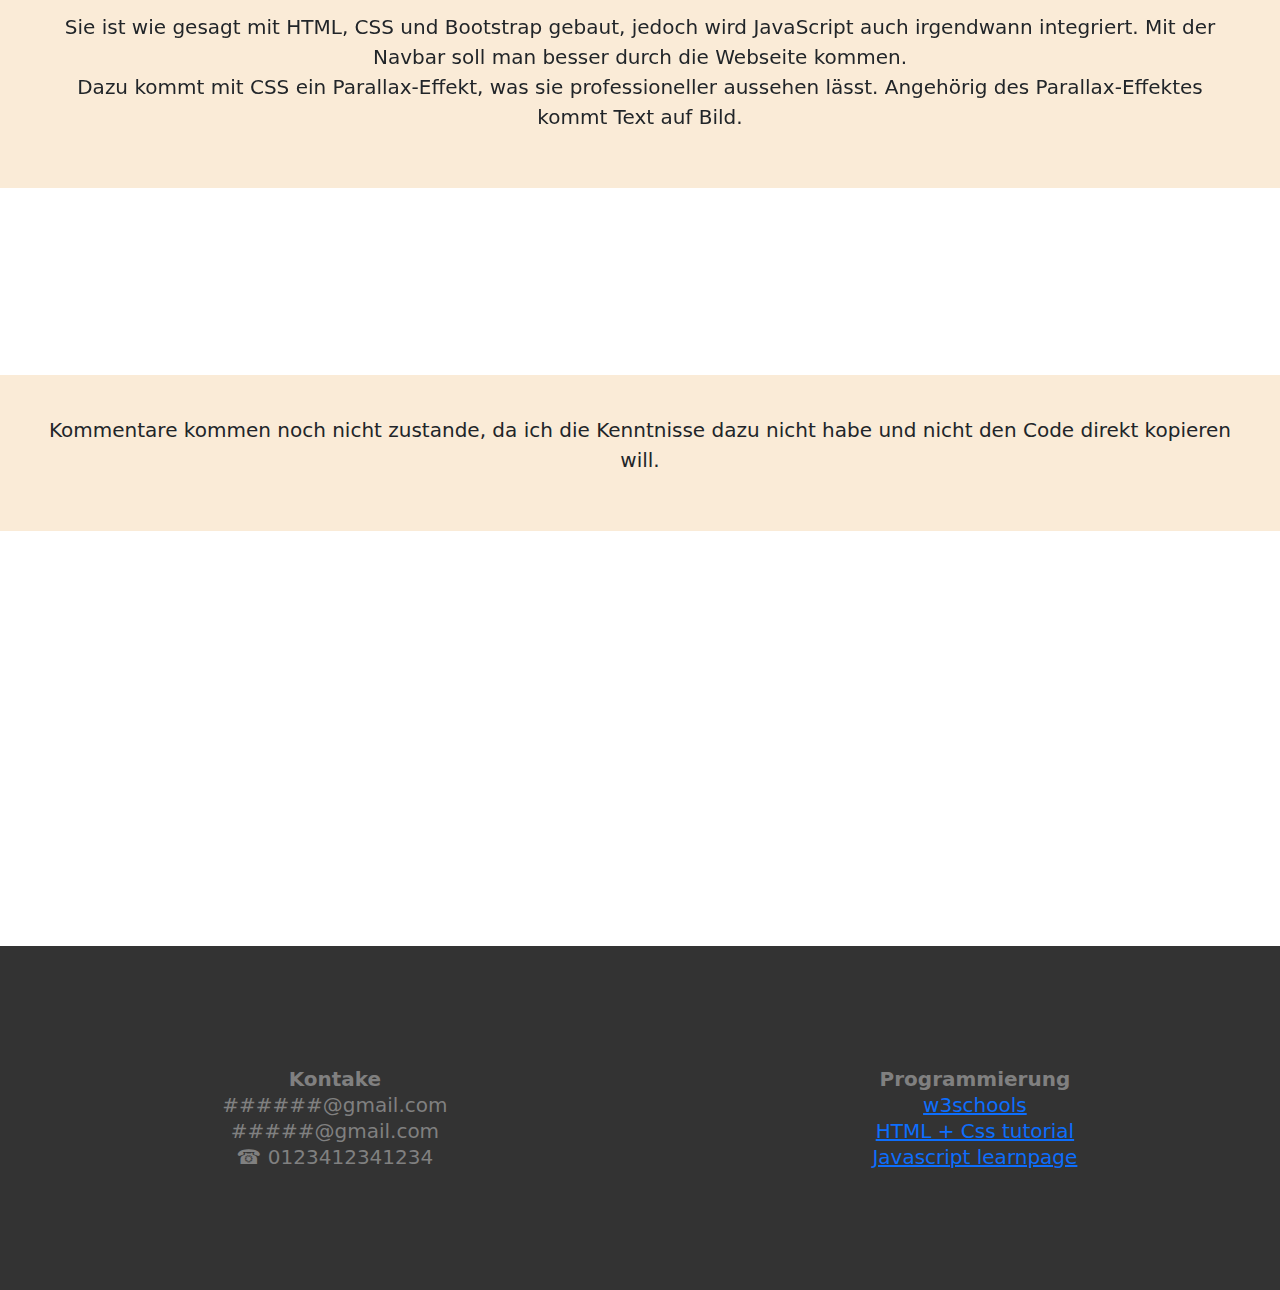
==== commit b5eb152e: "Update index.html" ====
--- a/index.html
+++ b/index.html
@@ -163,11 +163,11 @@
    
    <h1 class="text-center R2" id="UZ2"> Wozu dient diese Webseite? </h1>
    
-   <h1 class="text-center R3"> Sie dient zur Schaugabe der verschiedenen Funktionen von CSS, HTML und Bootstrap5. <br>
-   Ich will auch verschiedene Styles von Webseiten ausprobieren. IBYKUS AG, Mircosoft, Apple und Google dienten mir als vorlage.<br> </h1>
-   
-    <h1 class="text-center R4"> Ich möchte auch bewirken dass andere Interesse an der Programmierung entwickeln.<br>
-	Ich Selbst bewundere die Programmeriung und mein Praktikum an IBYKUS Ag hat diese Bewunderung gestärkt </h1>
+   <h1 class="text-center R3">Sie dient zur Schaugabe der verschiedenen Funktionen von CSS, HTML und Bootstrap 5. <br>
+Ich will auch verschiedene Styles von Webseiten ausprobieren. IBYKUS AG, Microsoft, Apple und Google dienten mir als Vorlage. </h1>
+   
+    <h1 class="text-center R4"> Ich möchte auch bewirken, dass andere Interesse an der Programmierung entwickeln. <br>
+Ich selbst bewundere die Programmierung und mein Praktikum bei IBYKUS AG hat diese Bewunderung gestärkt. </h1>
    
    </div>
    
@@ -178,12 +178,12 @@
   
   <div class="R3">
   
-    <p> Sie ist wie gesagt mit HTMl,CSS und Bootstrap gebaut, jedoch wird Javascript auch irgendwann intigriert. mit der Navbar soll man besser durch die Webseite kommen.
-	<br> dazu kommt mit CSS: ein parllax Effekt, was sie professioneller aussehen lässt. Angehörig des parallax Effektes kommt Text auf Bild.
+   Sie ist wie gesagt mit HTML, CSS und Bootstrap gebaut, jedoch wird JavaScript auch irgendwann integriert. Mit der Navbar soll man besser durch die Webseite kommen. <br>
+Dazu kommt mit CSS ein Parallax-Effekt, was sie professioneller aussehen lässt. Angehörig des Parallax-Effektes kommt Text auf Bild.
         	</p>
 	</div>
 <div class="R03">	
-			<p> Kommentare kommen noch nicht zustande, da ich die Kenntnisse dazu nicht habe und nicht den Code direkt kopieren will. </p>
+			<p>Kommentare kommen noch nicht zustande, da ich die Kenntnisse dazu nicht habe und nicht den Code direkt kopieren will. </p>
 	
 	
    </div>
